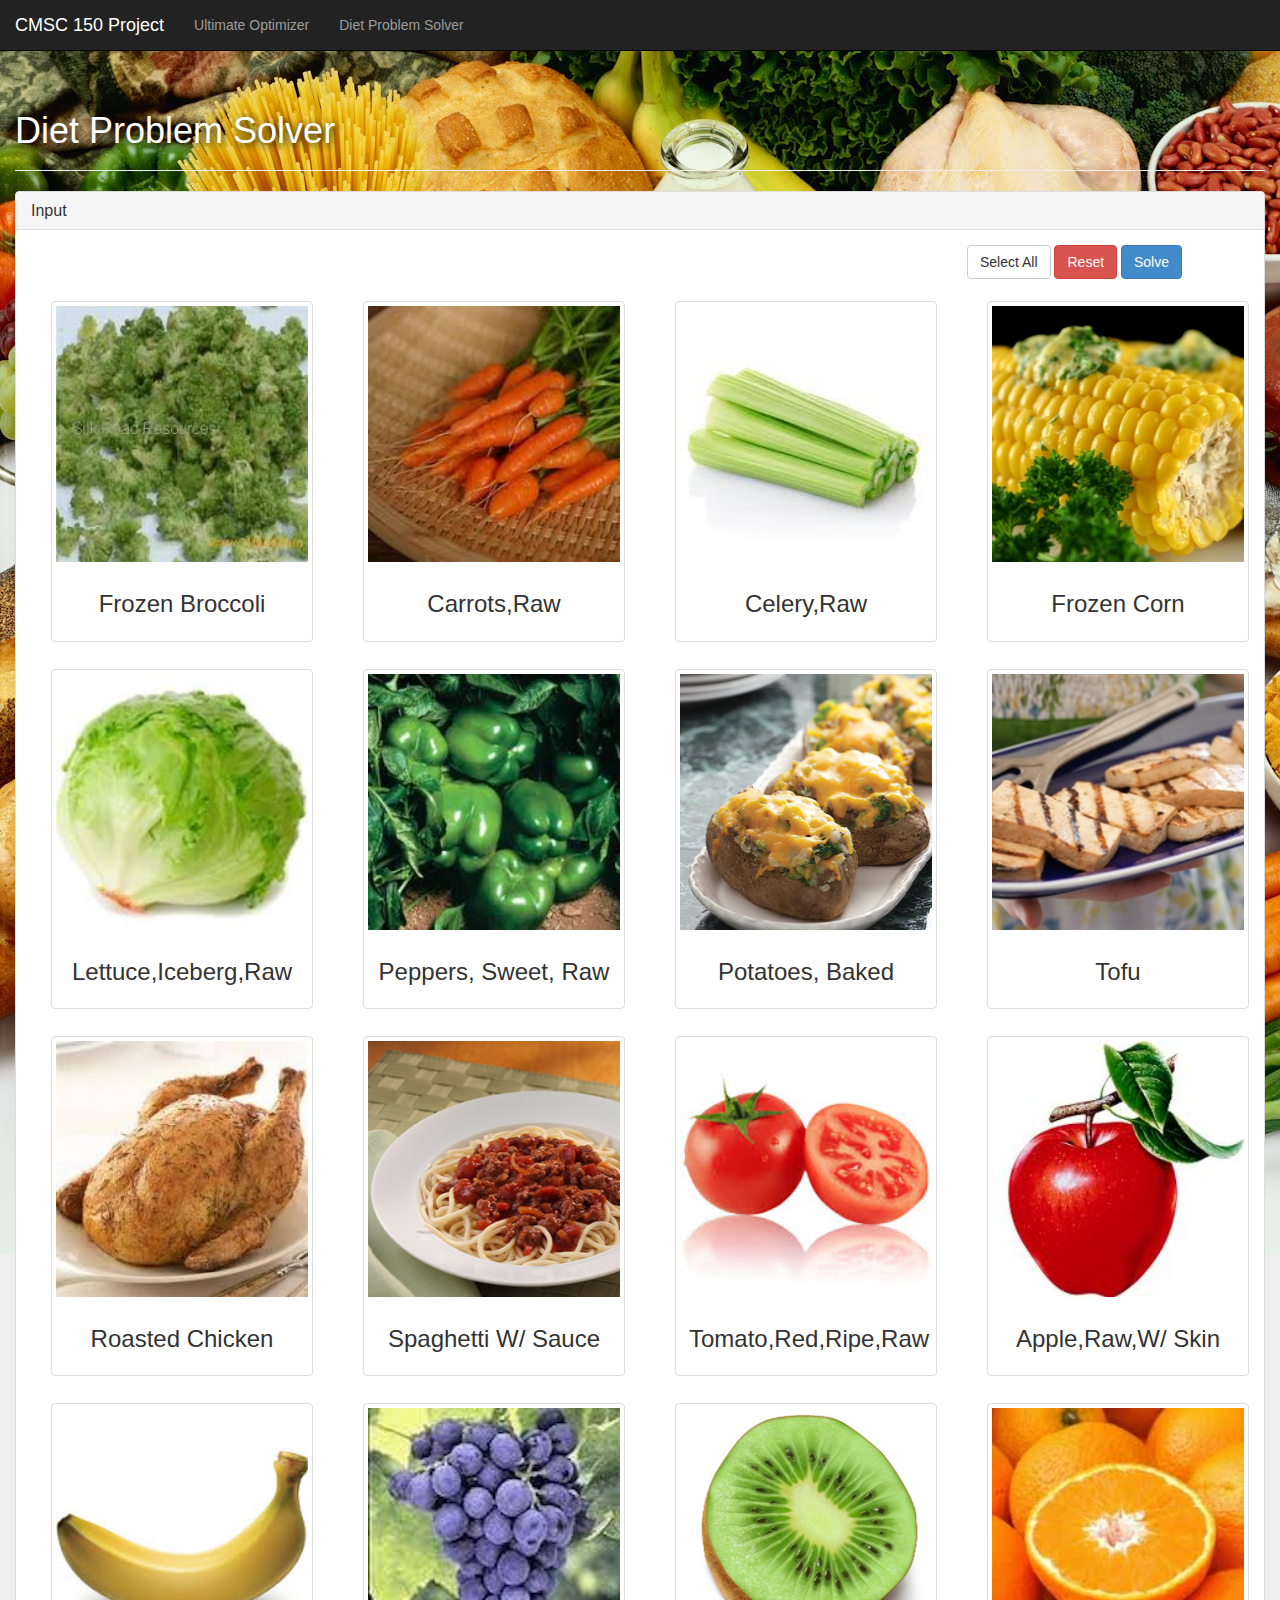
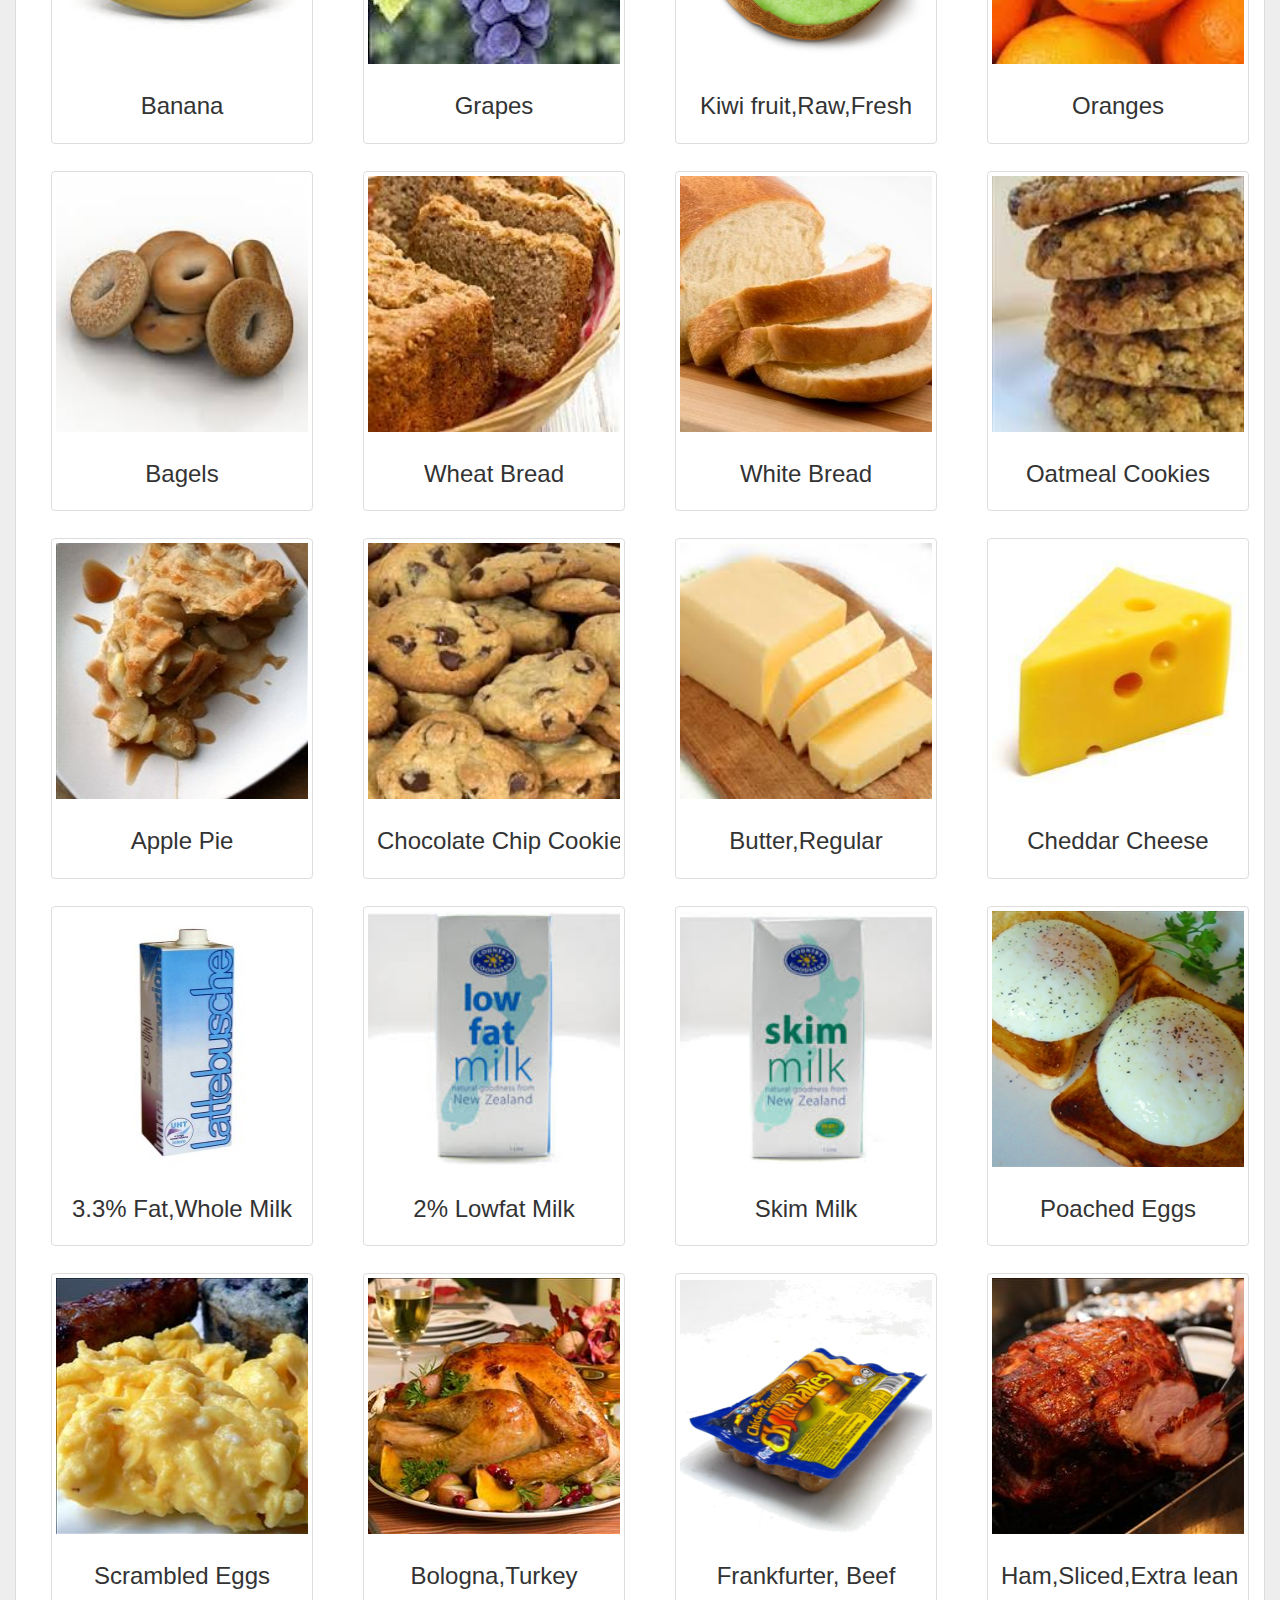
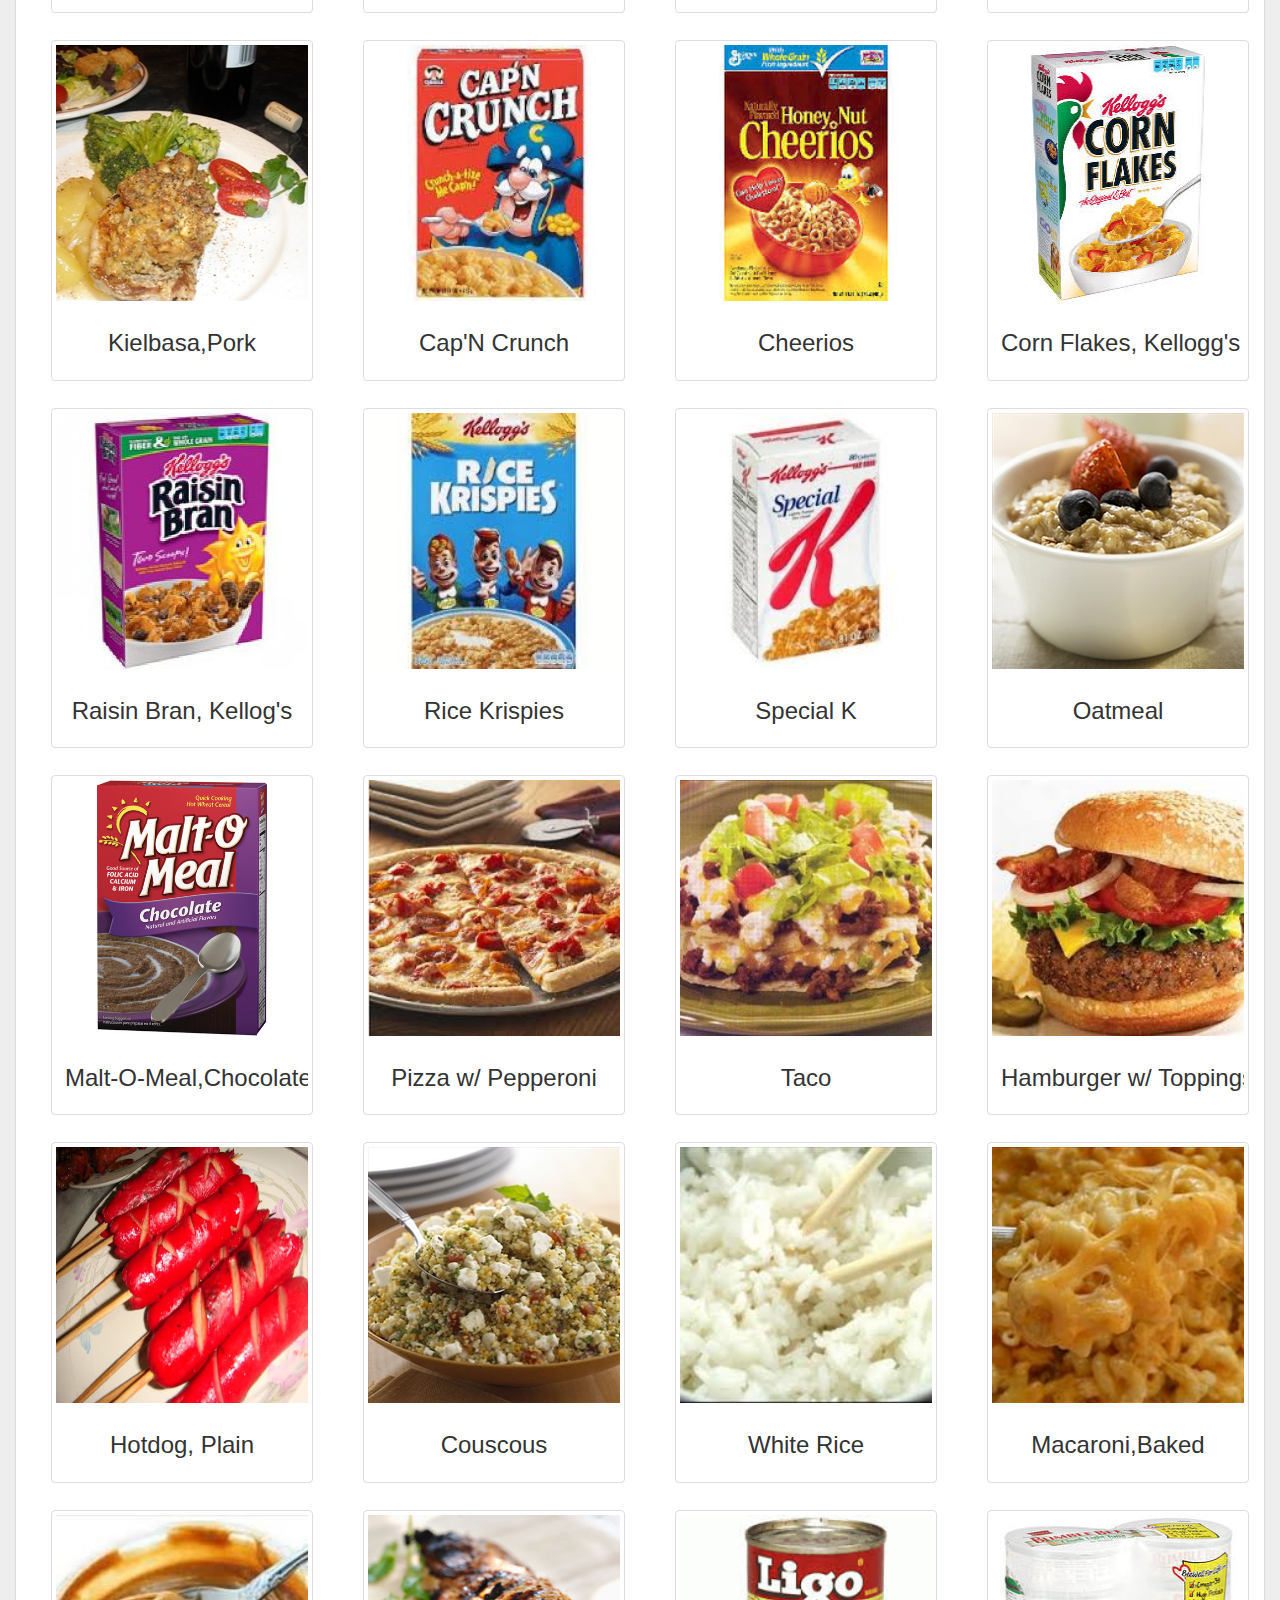
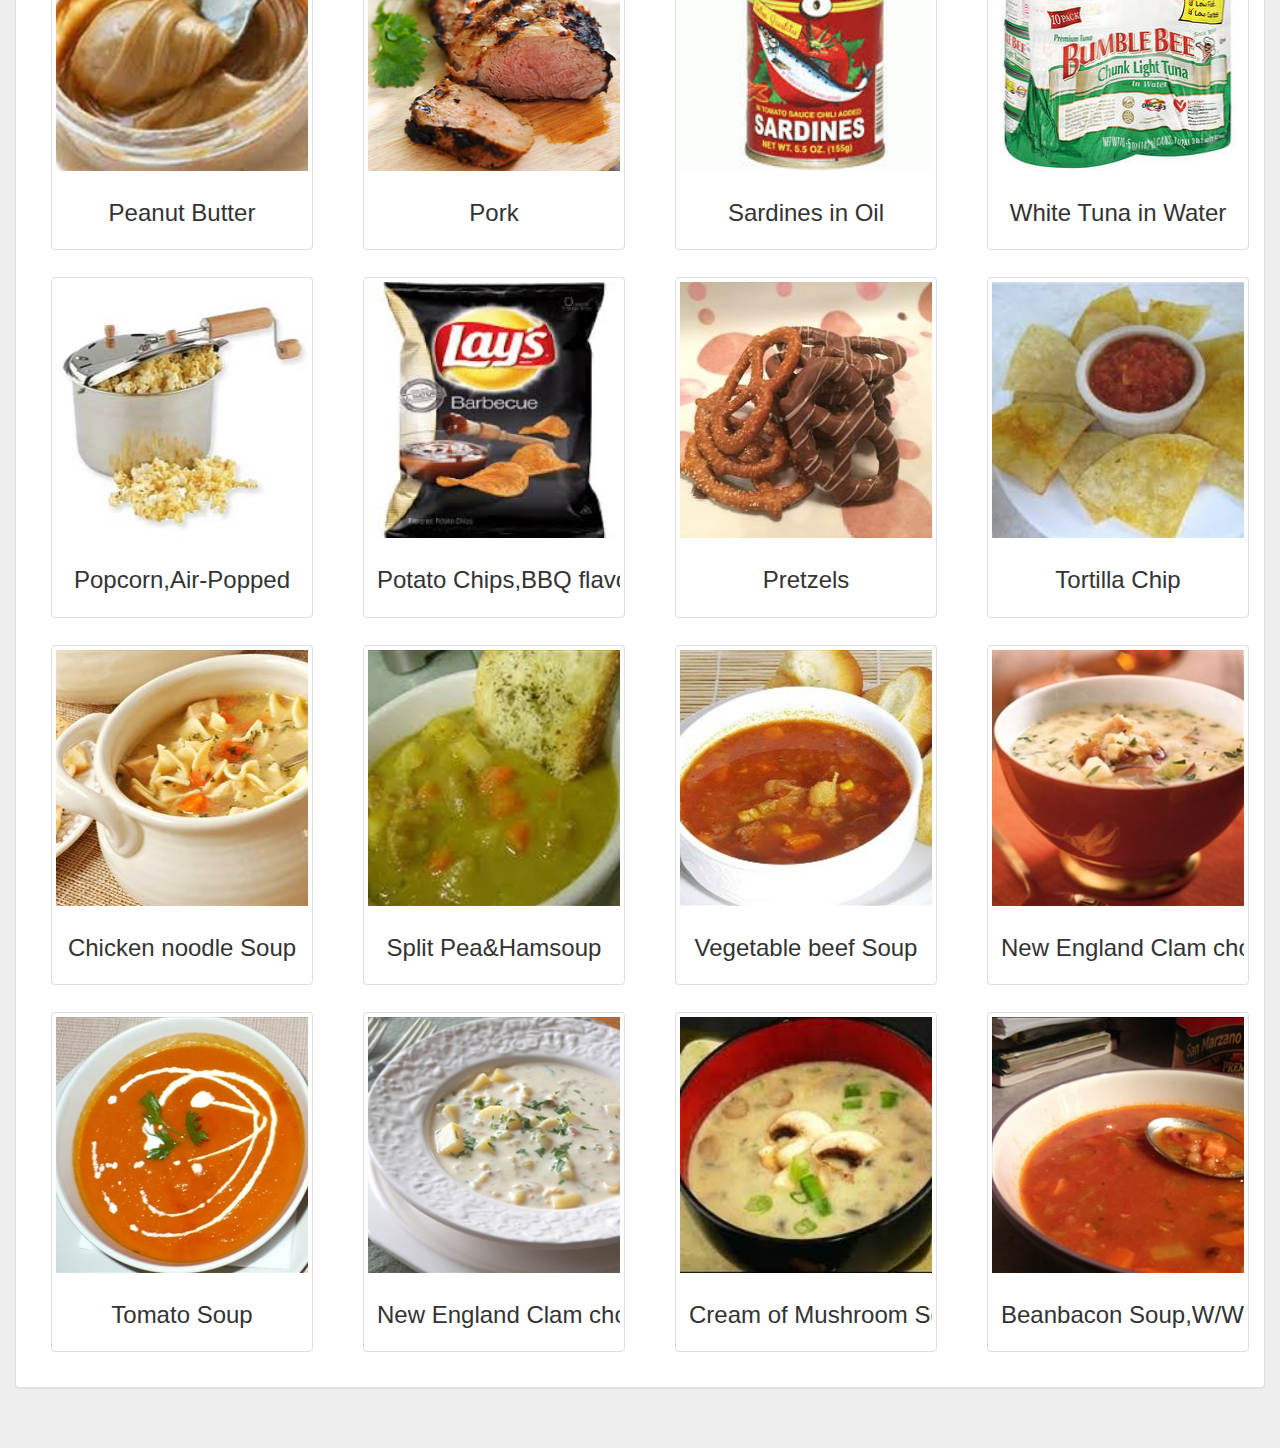
==== diet_problem_solver.html @ 06e115bf "updated" ====
<!DOCTYPE html>
<html lang="en">
  <head>
    <meta charset="utf-8">
    <meta http-equiv="X-UA-Compatible" content="IE=edge">
    <meta name="viewport" content="width=device-width, initial-scale=1">
    <title>CMSC 150 Project</title>

    <!-- Bootstrap -->
    <link href="css/bootstrap.min.css" rel="stylesheet">
    <link href="css/index.css" rel="stylesheet">
  </head>
  <body style="background-image: url('images/bg.jpg');background-repeat: no-repeat;background-attachment: fixed;">
    <nav class="navbar navbar-inverse navbar-static-top" role="navigation">
      <div class="container-fluid">
    <!-- Brand and toggle get grouped for better mobile display -->
        <div class="navbar-header">
            <button type="button" class="navbar-toggle collapsed" data-toggle="collapse" data-target="#bs-example-navbar-collapse-1">
             <span class="sr-only">Toggle navigation</span>
            <span class="icon-bar"></span>
            <span class="icon-bar"></span>
            <span class="icon-bar"></span>
            </button>
          <a class="navbar-brand" href="index.html">CMSC 150 Project</a>
      </div>

    <!-- Collect the nav links, forms, and other content for toggling -->
    <div class="collapse navbar-collapse" id="bs-example-navbar-collapse-1">
      <ul class="nav navbar-nav">
        <li><a href="ultimate_optimizer.html">Ultimate Optimizer</a></li>
        <li><a href="diet_problem_solver.html">Diet Problem Solver</a></li>
      </ul>
    </div><!-- /.navbar-collapse -->
  </div><!-- /.container-fluid -->
</nav>

<!--
User Inputs
-List of food items chosen by the user

Output
-Number of serving per food item
-Cost per food item
-Total Cost of food item
-->
<div class="container-fluid">
  <div class="page-header">
    <h1 style="color: white; text-shadow: 2px 2px 8px #000000;">Diet Problem Solver</h1>
  </div>
  <div id="input" class="panel panel-default">
    <div class="panel-heading">
      <h3 class="panel-title">Input</h3>
    </div>
    <div class="panel-body">
      <form id="foodForm" class="form-horizontal" role="form">
        <div class="form-group">
          <div class="col-sm-offset-9 col-sm-3 sticky">
            <button type="button" id="select_all" class="btn btn-default btn-md">Select All</button>
            <input type="reset" value="Reset" id="reset" class="btn btn-danger btn-md">
            <button type="button" id="solve" class="btn btn-primary btn-md" data-toggle="modal" data-target="#outputModal">Solve</button>
          </div>
        </div>
      </form>
    </div>
  </div>
</div>

<div class="modal fade" id="outputModal" tabindex="-1" role="dialog" aria-labelledby="outputModalLabel" aria-hidden="true">
  <div class="modal-dialog">
    <div class="modal-content">
      <div class="modal-header">
        <button type="button" class="close" data-dismiss="modal"><span aria-hidden="true">&times;</span><span class="sr-only">Close</span></button>
        <h4 class="modal-title" id="outputModalLabel">Procured Diet Plan</h4>
      </div>
      <div class="modal-body">

      </div>
      <div class="modal-footer">
        <button type="button" class="btn btn-default" data-dismiss="modal">Close</button>
      </div>
    </div>
  </div>
</div>
<!-- jQuery (necessary for Bootstrap's JavaScript plugins) -->
    <script src="js/jquery-2.1.1.min.js"></script>
    <!-- Include all compiled plugins (below), or include individual files as needed -->
    <script src="js/bootstrap.min.js"></script>
    <script src="js/diet_problem_solver.js"></script>
</body>
</html>
---- css/index.css ----
body {
  padding-bottom: 40px;
  background-color: #eee;
}

.form-index {
  max-width: 330px;
  padding: 15px;
  margin: 0 auto;
}

.form-index .form-index-heading {
  margin-bottom: 10px;
}


#carbonads-container {display:none} h1[id] {padding-top:0px; margin-top:20px} .zero-clipboard {display:none !important} .bs-old-docs {display:none} .bs-social {display:none} .bs-sidebar {display:none !important} .col-md-9[role=main] {width:100% !important} .navbar-fixed-top {position:absolute !important}
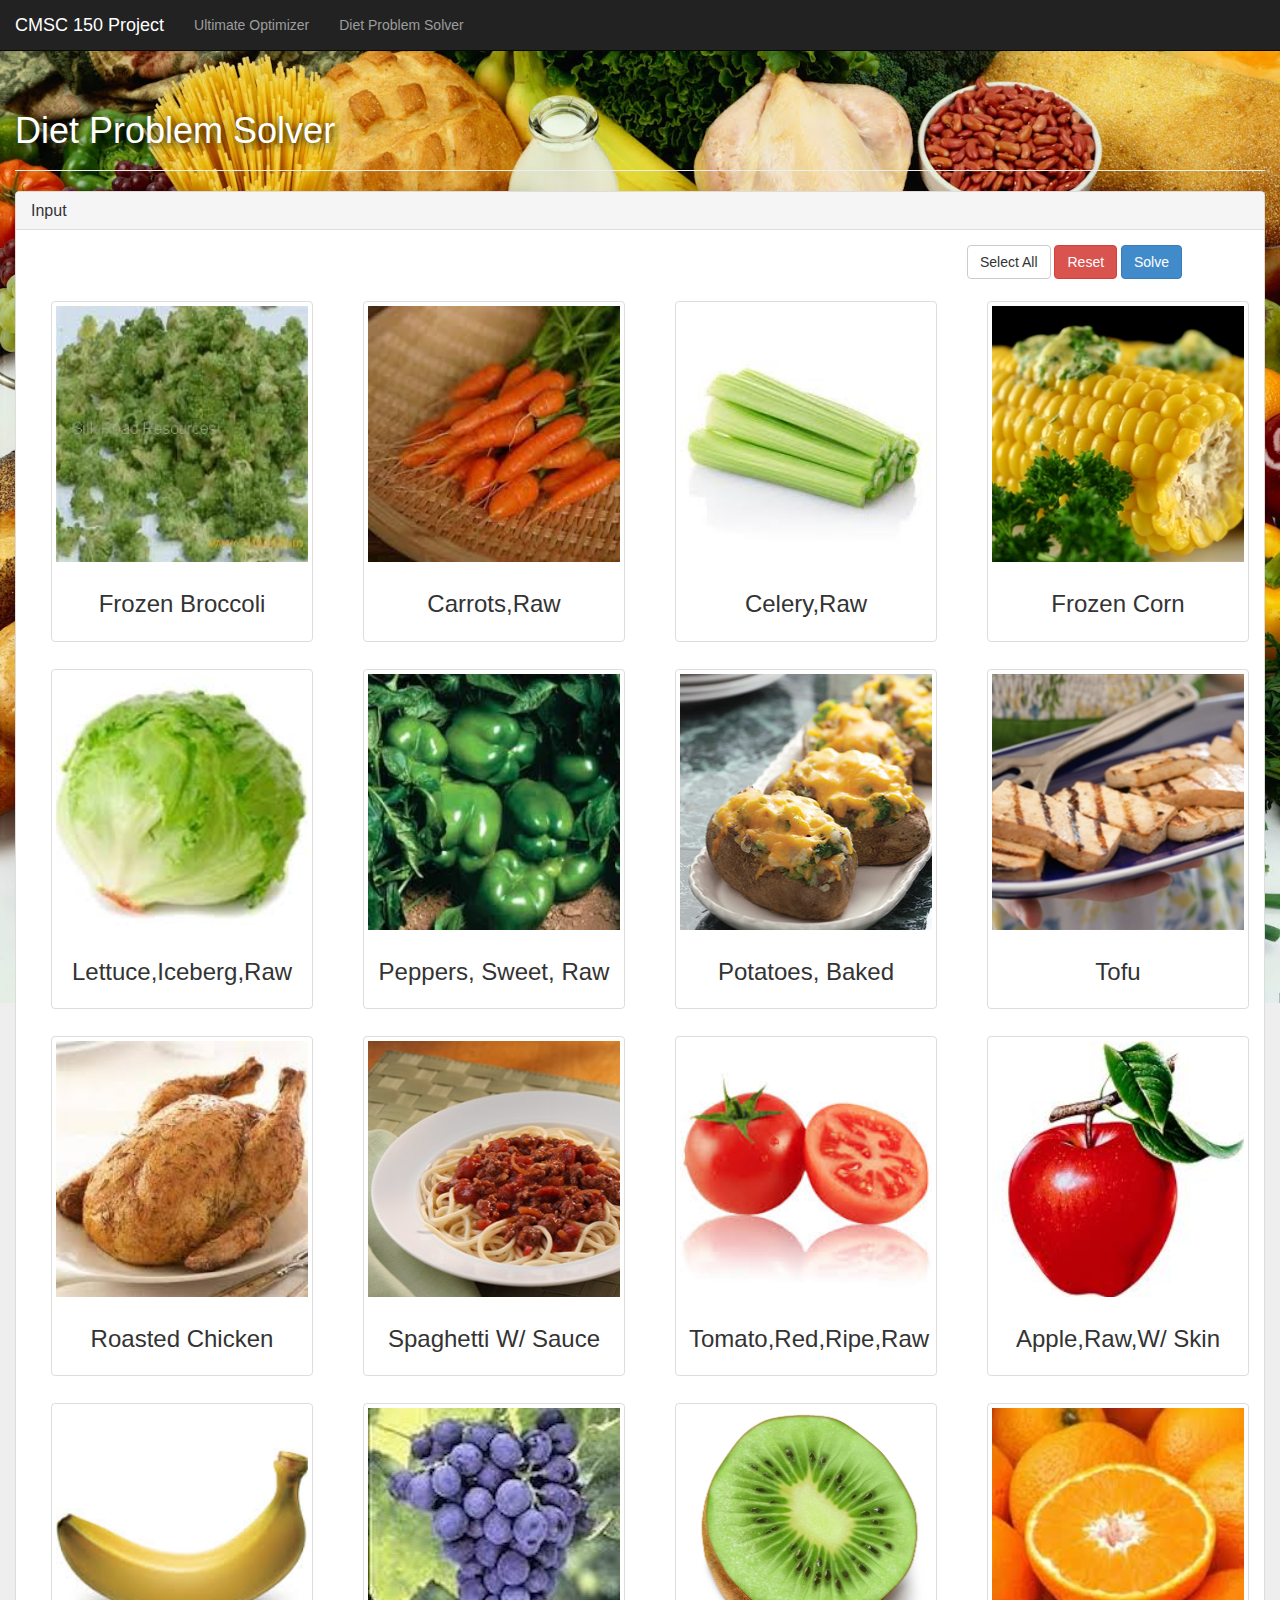
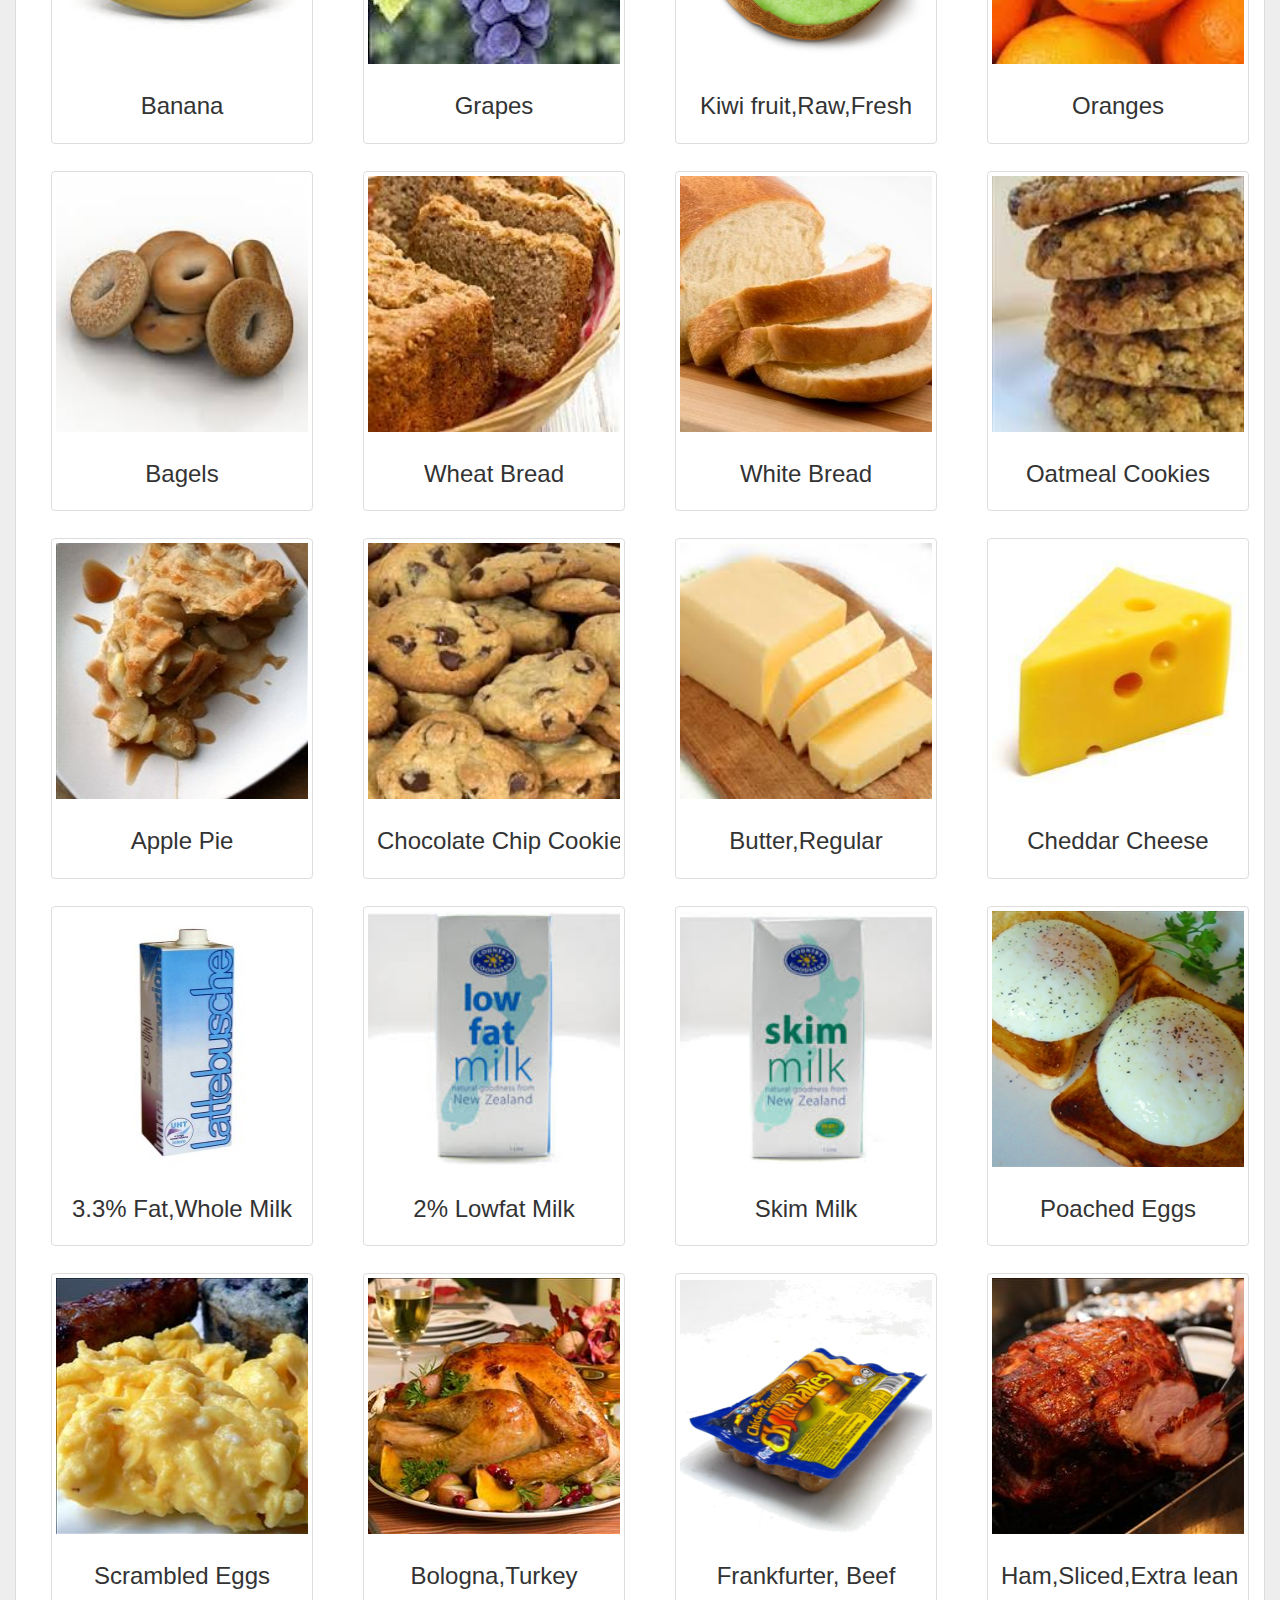
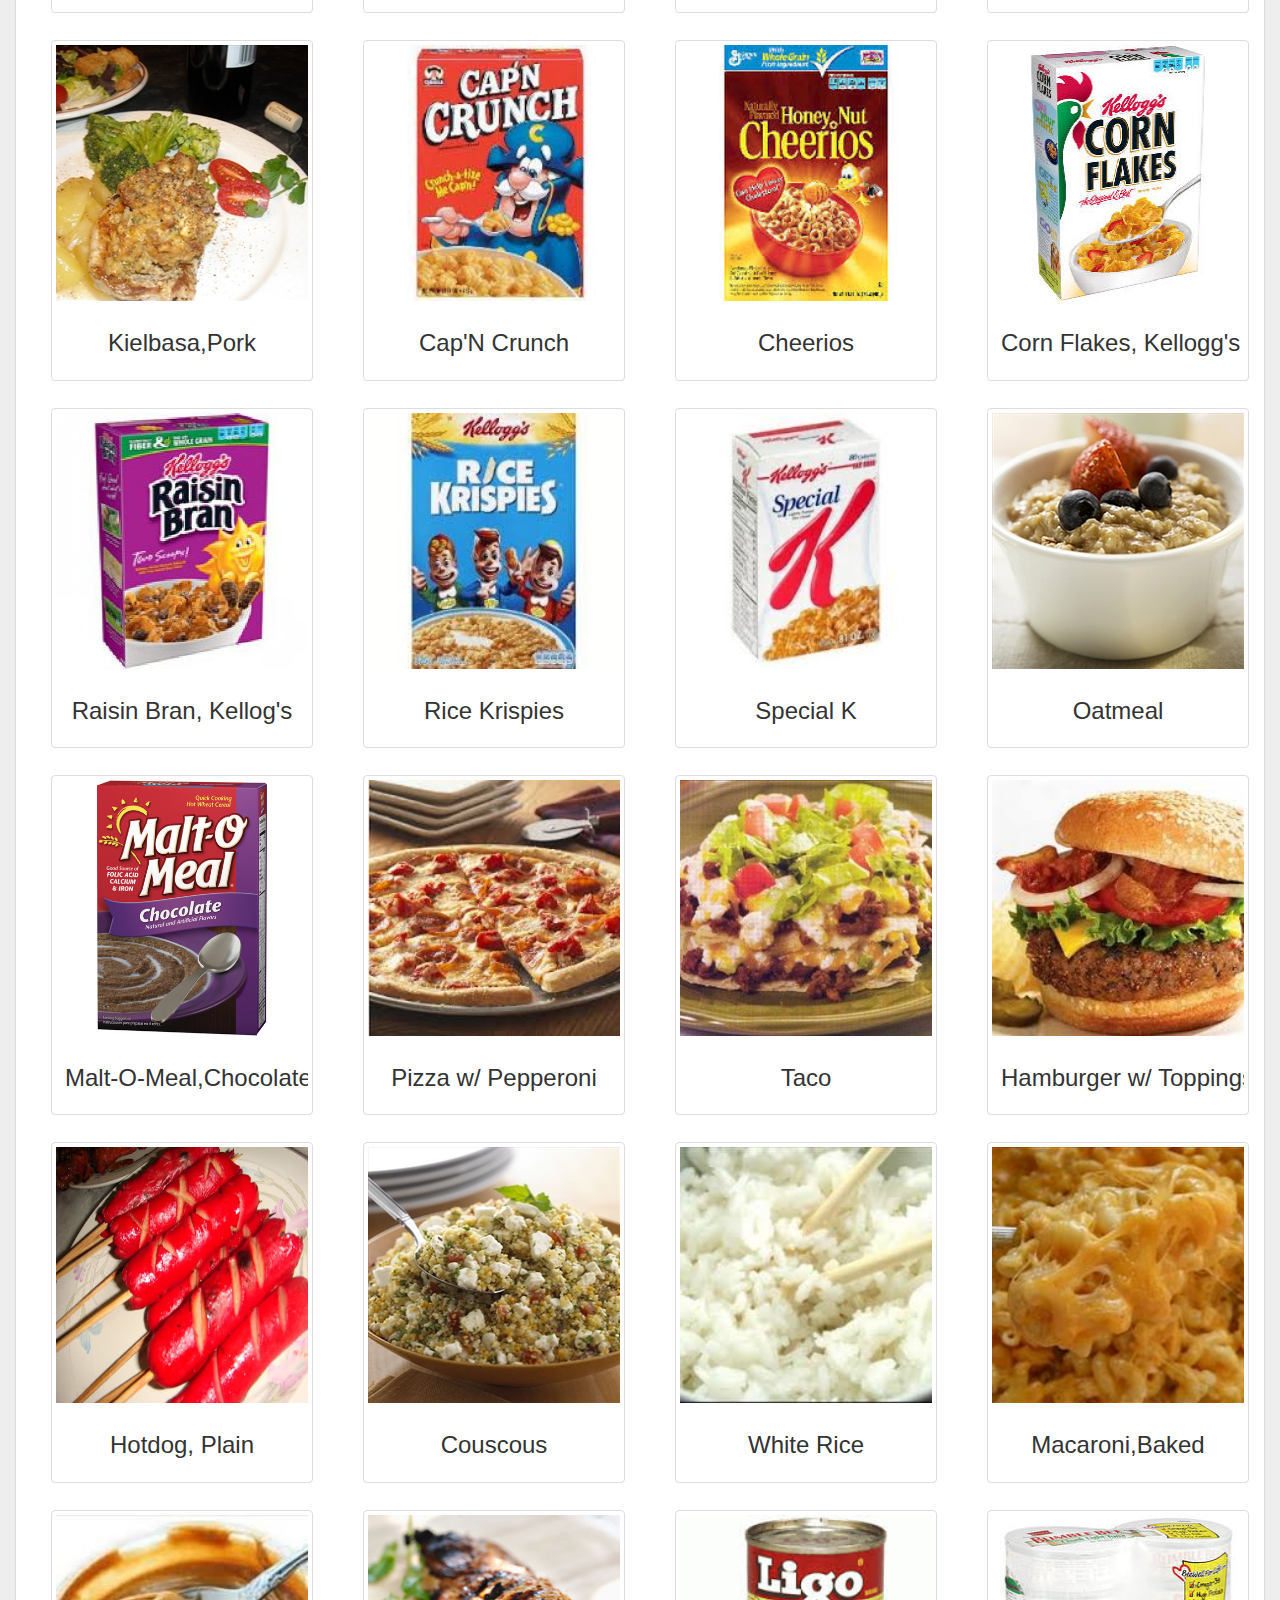
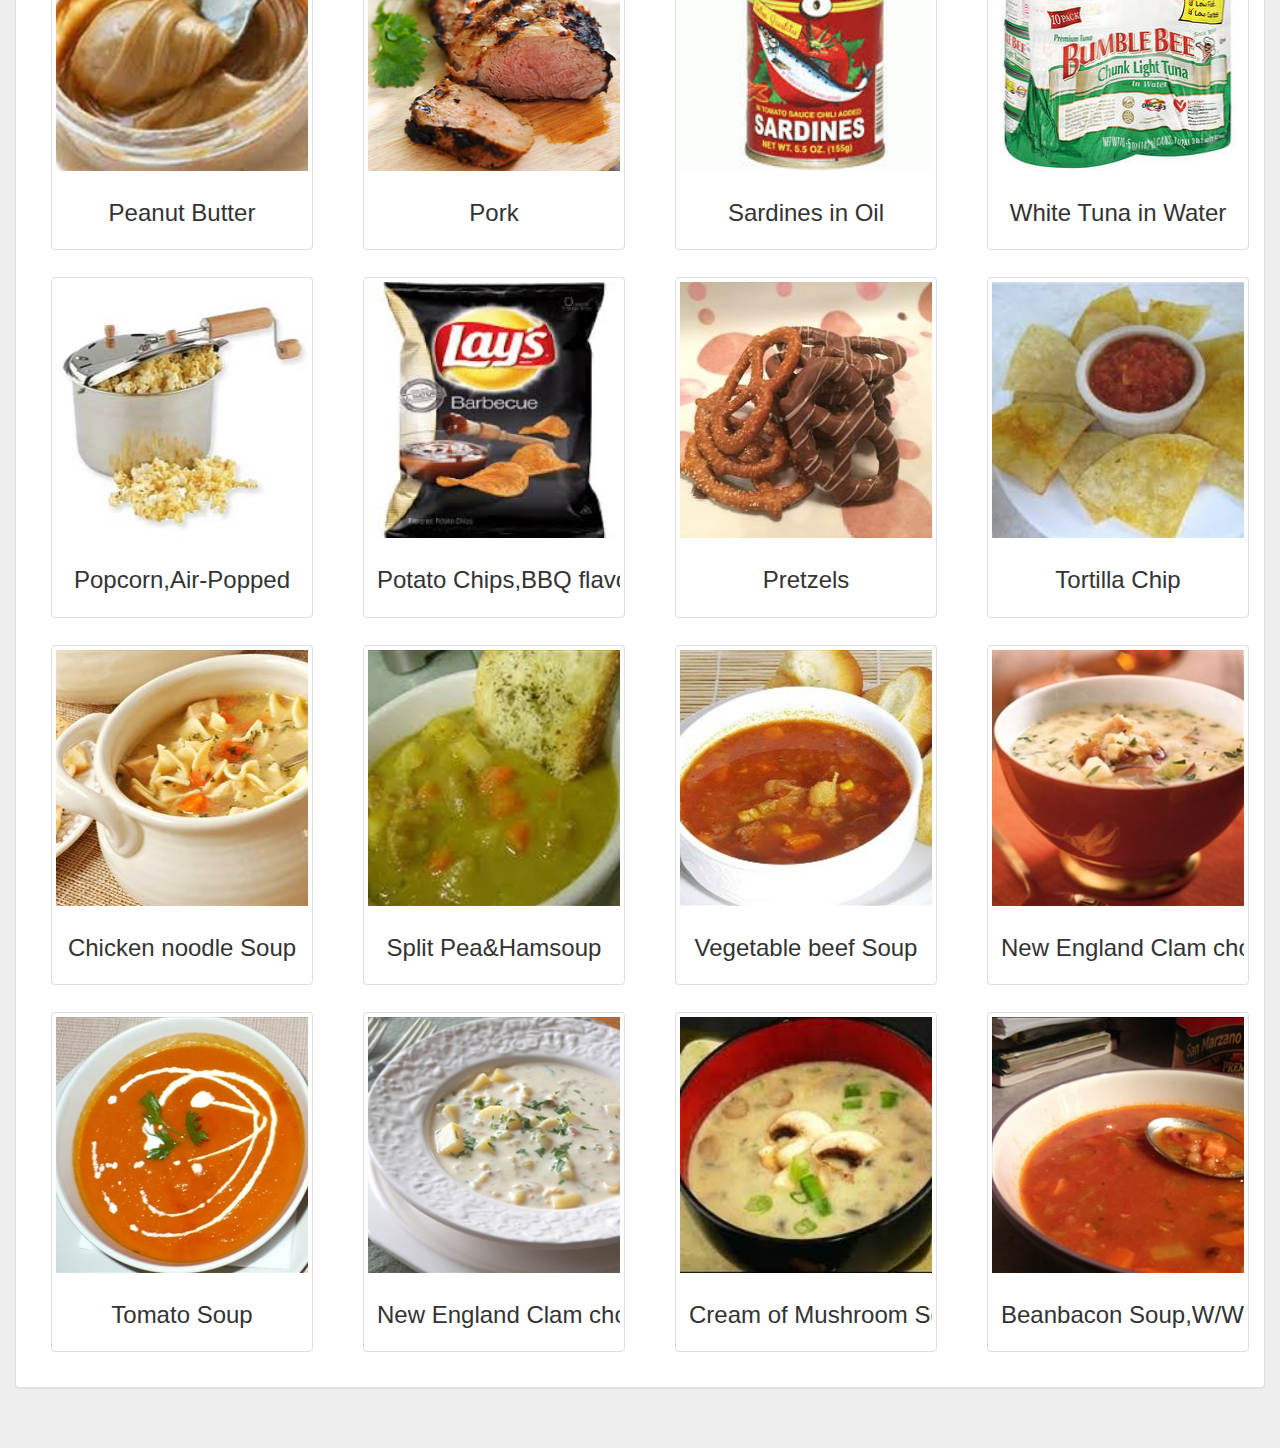
==== commit 6fdcfdef: "fix css" ====
--- a/diet_problem_solver.html
+++ b/diet_problem_solver.html
@@ -10,7 +10,7 @@
     <link href="css/bootstrap.min.css" rel="stylesheet">
     <link href="css/index.css" rel="stylesheet">
   </head>
-  <body style="background-image: url('images/bg.jpg');background-repeat: no-repeat;background-attachment: fixed;">
+  <body style="background-image: url('images/bg.jpg');background-repeat: no-repeat;background-attachment: fixed;background-size:cover;">
     <nav class="navbar navbar-inverse navbar-static-top" role="navigation">
       <div class="container-fluid">
     <!-- Brand and toggle get grouped for better mobile display -->
